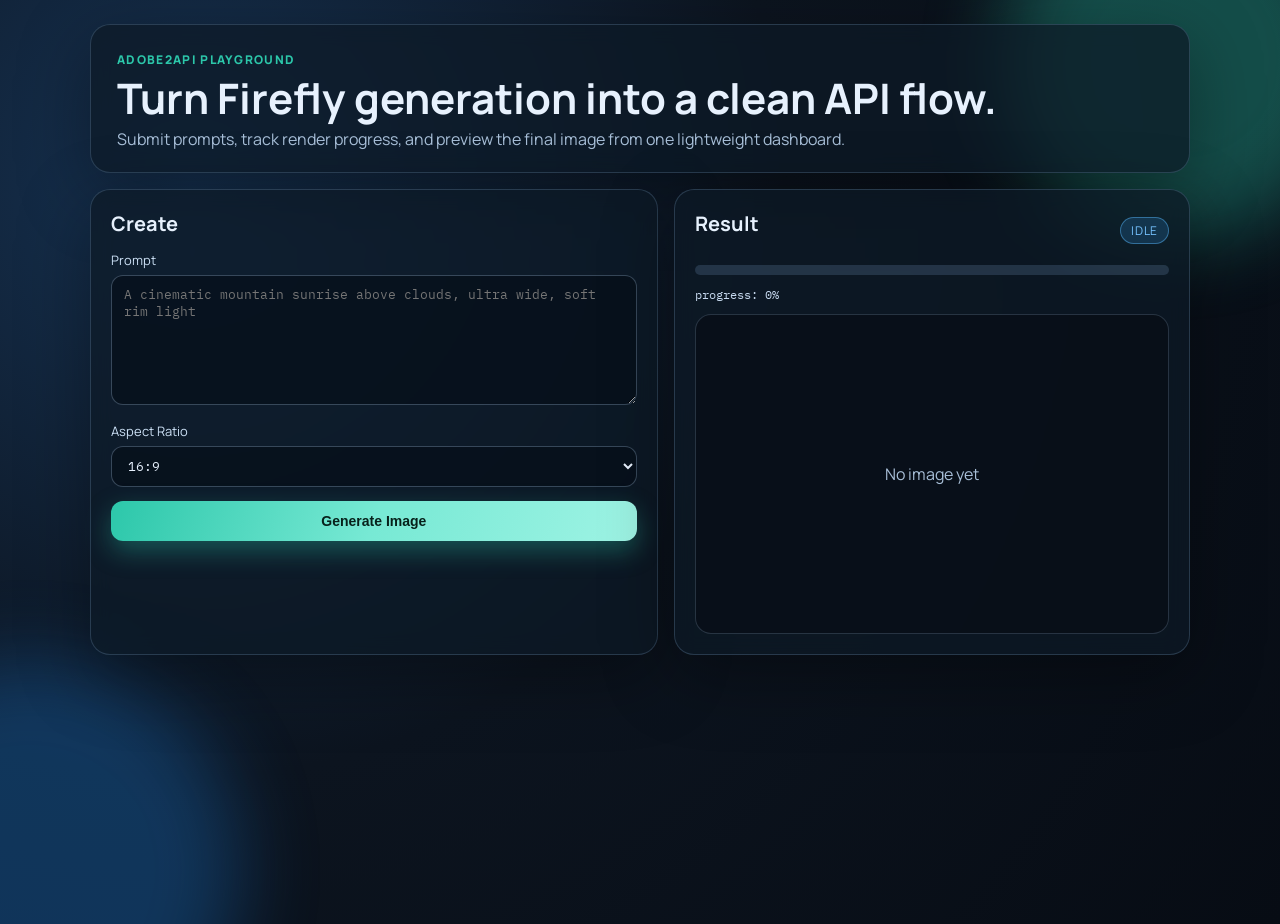
==== static/index.html @ cd274d7a "feat: initial commit for Leo Token Pool and Leonardo Video Generator" ====
<!doctype html>
<html lang="en">
<head>
  <meta charset="UTF-8" />
  <meta name="viewport" content="width=device-width, initial-scale=1.0" />
  <title>adobe2api studio</title>
  <link rel="preconnect" href="https://fonts.googleapis.com" />
  <link rel="preconnect" href="https://fonts.gstatic.com" crossorigin />
  <link href="https://fonts.googleapis.com/css2?family=Manrope:wght@500;700;800&family=IBM+Plex+Mono:wght@400;600&display=swap" rel="stylesheet" />
  <link rel="stylesheet" href="/static/styles.css" />
</head>
<body>
  <div class="bg-orb bg-orb-a"></div>
  <div class="bg-orb bg-orb-b"></div>

  <main class="shell">
    <section class="hero card">
      <p class="kicker">Adobe2API Playground</p>
      <h1>Turn Firefly generation into a clean API flow.</h1>
      <p class="muted">Submit prompts, track render progress, and preview the final image from one lightweight dashboard.</p>
    </section>

    <section class="panel-grid">
      <article class="card form-card">
        <h2>Create</h2>
        <label for="prompt">Prompt</label>
        <textarea id="prompt" placeholder="A cinematic mountain sunrise above clouds, ultra wide, soft rim light"></textarea>

        <label for="ratio">Aspect Ratio</label>
        <select id="ratio">
          <option value="16:9">16:9</option>
          <option value="1:1">1:1</option>
          <option value="9:16">9:16</option>
          <option value="4:3">4:3</option>
          <option value="3:4">3:4</option>
        </select>

        <button id="runBtn">Generate Image</button>
        <p id="msg" class="muted small"></p>
      </article>

      <article class="card result-card">
        <div class="result-head">
          <h2>Result</h2>
          <span id="stateBadge" class="badge idle">idle</span>
        </div>

        <div class="progress-wrap">
          <div id="progressBar" class="progress-bar"></div>
        </div>
        <p id="progressText" class="mono">progress: 0%</p>

        <div class="preview" id="previewWrap">
          <p class="muted">No image yet</p>
        </div>
      </article>
    </section>
  </main>

  <script src="/static/app.js"></script>
</body>
</html>
---- static/styles.css ----
:root {
  --bg: #0c141f;
  --card: rgba(13, 25, 38, 0.72);
  --card-border: rgba(142, 181, 221, 0.22);
  --text: #e7f1fd;
  --muted: #a8bfd8;
  --brand: #2cc7aa;
  --brand-2: #33a1ff;
  --danger: #e16068;
}

* {
  box-sizing: border-box;
}

body {
  margin: 0;
  min-height: 100vh;
  font-family: "Manrope", sans-serif;
  background: radial-gradient(circle at 15% 20%, #163252 0%, #0c141f 45%, #070c14 100%);
  color: var(--text);
  overflow-x: hidden;
}

.bg-orb {
  position: fixed;
  border-radius: 50%;
  filter: blur(40px);
  opacity: 0.34;
  pointer-events: none;
}

.bg-orb-a {
  width: 360px;
  height: 360px;
  background: #2cc7aa;
  top: -120px;
  right: -80px;
}

.bg-orb-b {
  width: 420px;
  height: 420px;
  background: #1d79d1;
  left: -180px;
  bottom: -180px;
}

.shell {
  position: relative;
  width: min(1100px, calc(100vw - 32px));
  margin: 24px auto 36px;
  display: grid;
  gap: 16px;
}

.card {
  background: var(--card);
  border: 1px solid var(--card-border);
  border-radius: 20px;
  backdrop-filter: blur(10px);
  box-shadow: 0 20px 70px rgba(0, 0, 0, 0.35);
}

.hero {
  padding: 26px 26px 22px;
  animation: slideIn .45s ease-out;
}

.kicker {
  margin: 0;
  text-transform: uppercase;
  letter-spacing: 0.11em;
  color: var(--brand);
  font-size: 12px;
  font-weight: 800;
}

h1 {
  margin: 8px 0 8px;
  font-size: clamp(26px, 3.5vw, 42px);
  line-height: 1.05;
}

h2 {
  margin: 0 0 14px;
  font-size: 20px;
}

.muted {
  margin: 0;
  color: var(--muted);
}

.small {
  font-size: 13px;
}

.panel-grid {
  display: grid;
  grid-template-columns: 1.1fr 1fr;
  gap: 16px;
}

.form-card,
.result-card {
  padding: 20px;
}

label {
  display: block;
  margin: 12px 0 6px;
  font-size: 13px;
  color: #cce0f5;
}

textarea,
select {
  width: 100%;
  border: 1px solid rgba(165, 197, 230, 0.3);
  border-radius: 12px;
  background: rgba(7, 15, 25, 0.7);
  color: var(--text);
  font-family: "IBM Plex Mono", monospace;
  font-size: 13px;
  padding: 10px 12px;
}

textarea {
  min-height: 130px;
  resize: vertical;
}

button {
  width: 100%;
  border: 0;
  border-radius: 12px;
  margin-top: 14px;
  padding: 12px 14px;
  cursor: pointer;
  font-weight: 800;
  font-size: 14px;
  color: #07211b;
  background: linear-gradient(110deg, var(--brand) 0%, #77e9d4 50%, #9ef3e4 100%);
  transition: transform .15s ease, box-shadow .15s ease;
  box-shadow: 0 10px 26px rgba(44, 199, 170, 0.35);
}

button:hover {
  transform: translateY(-1px);
}

.result-head {
  display: flex;
  justify-content: space-between;
  align-items: center;
}

.badge {
  font-size: 12px;
  border-radius: 999px;
  padding: 4px 10px;
  border: 1px solid;
  text-transform: uppercase;
  letter-spacing: 0.06em;
}

.badge.idle,
.badge.queued,
.badge.running {
  color: #76c2ff;
  border-color: rgba(82, 171, 236, 0.5);
  background: rgba(35, 97, 149, 0.35);
}

.badge.succeeded {
  color: #8bf8d2;
  border-color: rgba(78, 219, 172, 0.6);
  background: rgba(37, 116, 87, 0.45);
}

.badge.failed {
  color: #ffb4bc;
  border-color: rgba(225, 96, 104, 0.7);
  background: rgba(130, 33, 40, 0.42);
}

.progress-wrap {
  margin-top: 14px;
  width: 100%;
  height: 10px;
  border-radius: 999px;
  overflow: hidden;
  background: rgba(121, 157, 197, 0.22);
}

.progress-bar {
  width: 0;
  height: 100%;
  background: linear-gradient(90deg, var(--brand-2), var(--brand));
  transition: width .35s ease;
}

.mono {
  font-family: "IBM Plex Mono", monospace;
  color: #c8daf0;
  font-size: 12px;
}

.preview {
  margin-top: 12px;
  min-height: 320px;
  border-radius: 16px;
  border: 1px solid rgba(165, 197, 230, 0.2);
  background: rgba(8, 14, 23, 0.75);
  display: grid;
  place-items: center;
  overflow: hidden;
}

.preview img {
  width: 100%;
  height: 100%;
  object-fit: cover;
}

@keyframes slideIn {
  from {
    opacity: 0;
    transform: translateY(8px);
  }
  to {
    opacity: 1;
    transform: translateY(0);
  }
}

@media (max-width: 900px) {
  .panel-grid {
    grid-template-columns: 1fr;
  }

  .preview {
    min-height: 240px;
  }
}
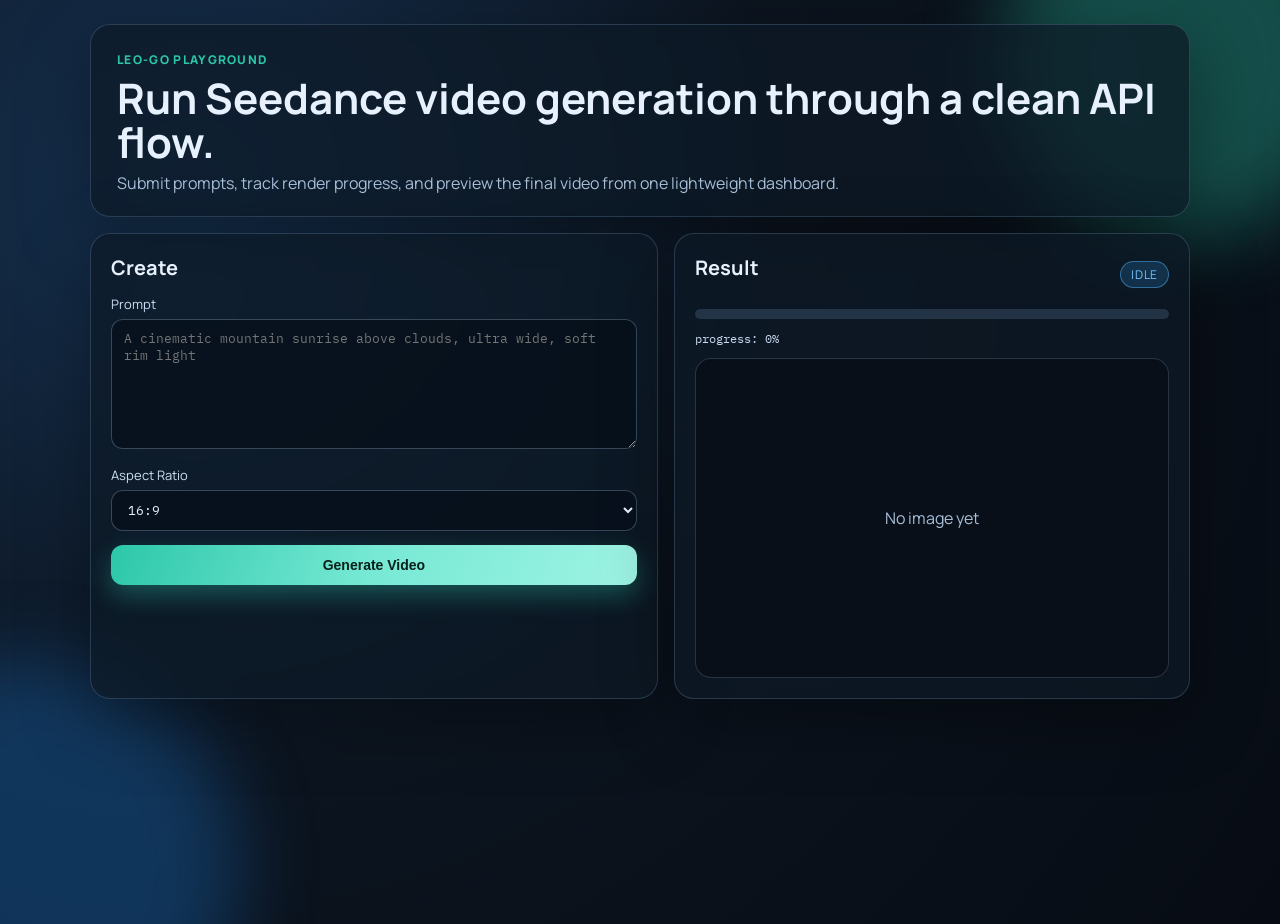
==== commit 25c4a721: "remove adobe provider exposure" ====
--- a/static/index.html
+++ b/static/index.html
@@ -3,7 +3,7 @@
 <head>
   <meta charset="UTF-8" />
   <meta name="viewport" content="width=device-width, initial-scale=1.0" />
-  <title>adobe2api studio</title>
+  <title>leo-go studio</title>
   <link rel="preconnect" href="https://fonts.googleapis.com" />
   <link rel="preconnect" href="https://fonts.gstatic.com" crossorigin />
   <link href="https://fonts.googleapis.com/css2?family=Manrope:wght@500;700;800&family=IBM+Plex+Mono:wght@400;600&display=swap" rel="stylesheet" />
@@ -15,9 +15,9 @@
 
   <main class="shell">
     <section class="hero card">
-      <p class="kicker">Adobe2API Playground</p>
-      <h1>Turn Firefly generation into a clean API flow.</h1>
-      <p class="muted">Submit prompts, track render progress, and preview the final image from one lightweight dashboard.</p>
+      <p class="kicker">Leo-Go Playground</p>
+      <h1>Run Seedance video generation through a clean API flow.</h1>
+      <p class="muted">Submit prompts, track render progress, and preview the final video from one lightweight dashboard.</p>
     </section>
 
     <section class="panel-grid">
@@ -35,7 +35,7 @@
           <option value="3:4">3:4</option>
         </select>
 
-        <button id="runBtn">Generate Image</button>
+        <button id="runBtn">Generate Video</button>
         <p id="msg" class="muted small"></p>
       </article>
 
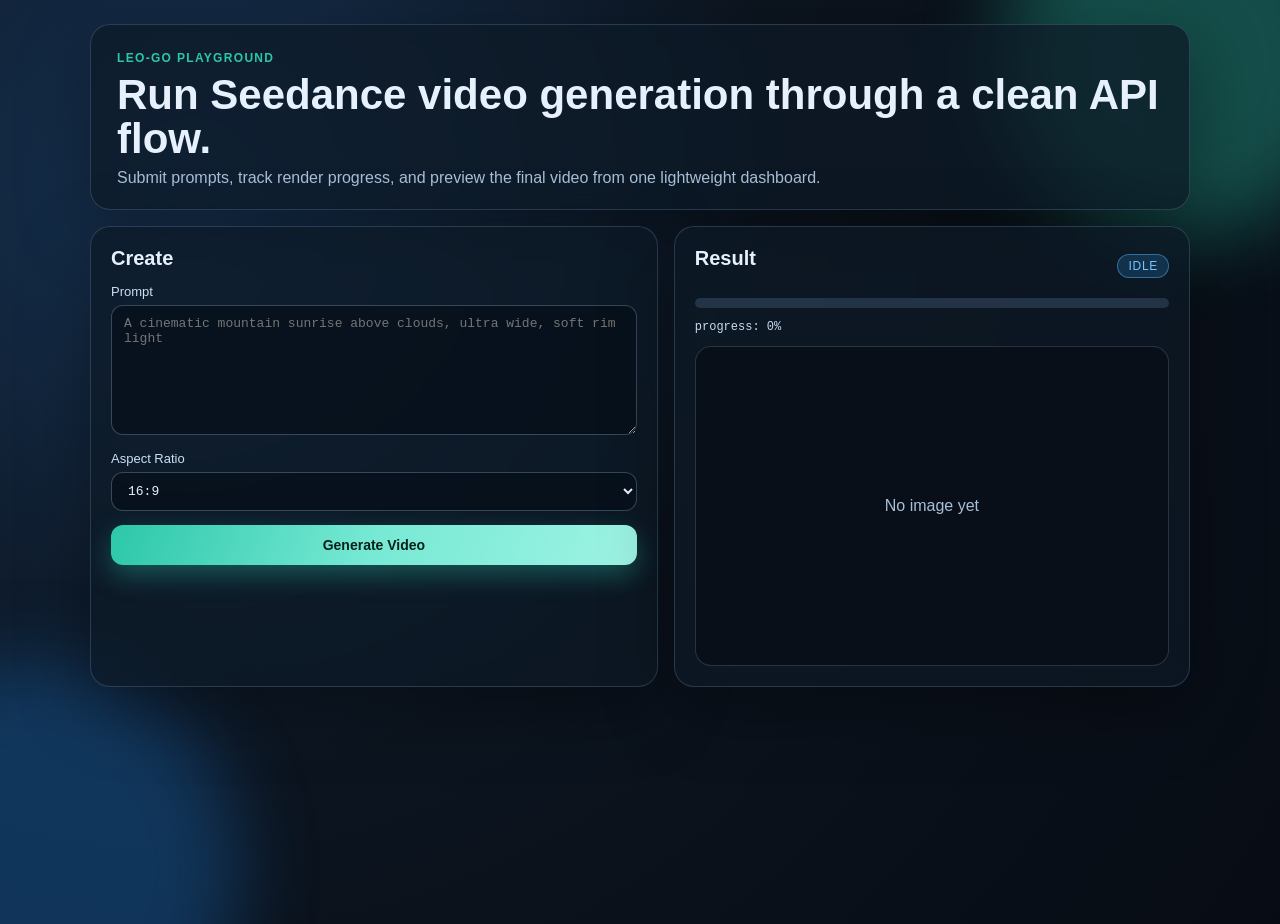
==== commit 1b4a1178: "reduce noisy access logs and external font requests" ====
--- a/static/index.html
+++ b/static/index.html
@@ -4,9 +4,6 @@
   <meta charset="UTF-8" />
   <meta name="viewport" content="width=device-width, initial-scale=1.0" />
   <title>leo-go studio</title>
-  <link rel="preconnect" href="https://fonts.googleapis.com" />
-  <link rel="preconnect" href="https://fonts.gstatic.com" crossorigin />
-  <link href="https://fonts.googleapis.com/css2?family=Manrope:wght@500;700;800&family=IBM+Plex+Mono:wght@400;600&display=swap" rel="stylesheet" />
   <link rel="stylesheet" href="/static/styles.css" />
 </head>
 <body>
--- a/static/styles.css
+++ b/static/styles.css
@@ -16,7 +16,7 @@
 body {
   margin: 0;
   min-height: 100vh;
-  font-family: "Manrope", sans-serif;
+  font-family: "Segoe UI", "PingFang SC", "Microsoft YaHei", sans-serif;
   background: radial-gradient(circle at 15% 20%, #163252 0%, #0c141f 45%, #070c14 100%);
   color: var(--text);
   overflow-x: hidden;
@@ -121,7 +121,7 @@
   border-radius: 12px;
   background: rgba(7, 15, 25, 0.7);
   color: var(--text);
-  font-family: "IBM Plex Mono", monospace;
+  font-family: Consolas, "SFMono-Regular", "Liberation Mono", monospace;
   font-size: 13px;
   padding: 10px 12px;
 }
@@ -202,7 +202,7 @@
 }
 
 .mono {
-  font-family: "IBM Plex Mono", monospace;
+  font-family: Consolas, "SFMono-Regular", "Liberation Mono", monospace;
   color: #c8daf0;
   font-size: 12px;
 }
